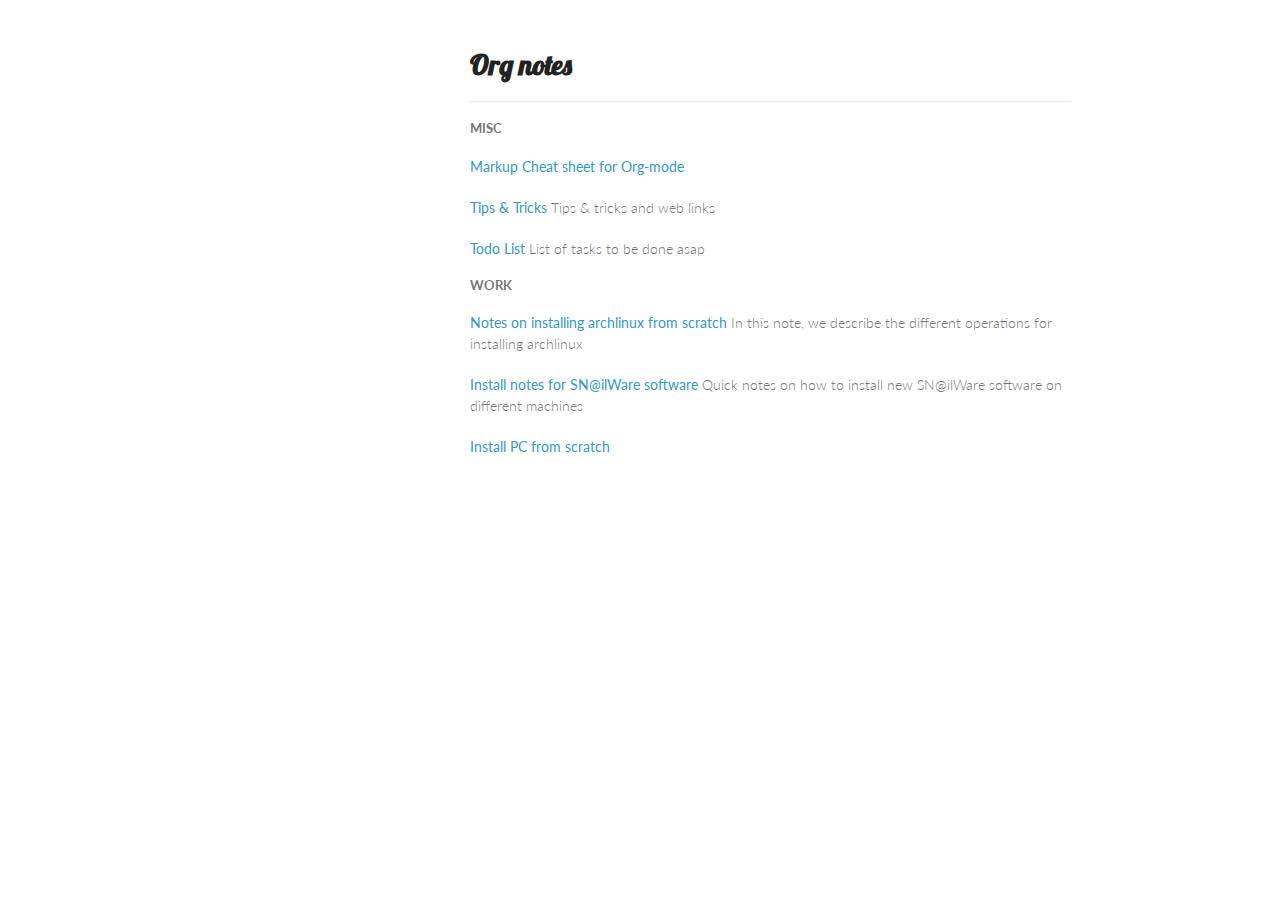
==== index.html @ 34607482 "update doc" ====
<?xml version="1.0" encoding="utf-8"?>
<!DOCTYPE html PUBLIC "-//W3C//DTD XHTML 1.0 Strict//EN"
          "http://www.w3.org/TR/xhtml1/DTD/xhtml1-strict.dtd">
<html xmlns="http://www.w3.org/1999/xhtml" lang="en" xml:lang="en">
  <head>
    <title>org notes</title>
    <meta http-equiv="Content-Type" content="text/html;charset=utf-8" />
    <link rel="stylesheet" href="./doc/stylesheets/styles.css">
      <link rel="stylesheet" href="./doc/stylesheets/org-pygments.css">
        <style media="screen" type="text/css">
          #preamble {
          float:left;
          font-size:1em;
          width:200px;
          padding:50px 0 0px 0;
          }
        </style>
      </head>
      <body>
        <div id="preamble" class="status">

        </div>
        <div id="content">
          <h1 class="title">Org notes</h1><hr/>

   <p>
     <h2 style="text-transform:uppercase; font-size:0.9em; color:#777777">misc</h2>
     <p><a href="doc/misc/orgmode_cheatsheet.html"> Markup Cheat sheet for Org-mode</a></p>
     <p><a href="doc/misc/tips_and_tricks.html"> Tips & Tricks</a> Tips & tricks and web links</p>
     <p><a href="doc/misc/todo-list.html"> Todo List</a> List of tasks to be done asap</p>
     <h2 style="text-transform:uppercase; font-size:0.9em; color:#777777">work</h2>
     <p><a href="doc/work/archlinux_install.html"> Notes on installing archlinux from scratch</a> In this note, we describe the different operations for installing archlinux</p>
     <p><a href="doc/work/install_new_snailware.html">  Install notes for SN@ilWare software</a> Quick notes on how to install new SN@ilWare software on different machines</p>
     <p><a href="doc/work/install_pc_lal.html">  Install PC from scratch</a></p>
     
   </p>
        </div>
      </body>
    </html>
---- doc/stylesheets/styles.css ----
@import url(https://fonts.googleapis.com/css?family=Lato:300italic,700italic,300,700);
@import url(https://fonts.googleapis.com/css?family=Inconsolata);
@import url(https://fonts.googleapis.com/css?family=Lobster);

body {
    width:860px;
    margin:0 auto;
    padding:50px;
    font:14px/1.5 Lato, "Helvetica Neue", Helvetica, Arial, sans-serif;
    color:#777777;
    font-weight:300;
}

h1, h2, h3, h4, h5, h6 {
    color:#222222;
    margin:0 0 20px;
}

h1, h2, h3 {
    line-height:1.1;
}

h1 {
    font-family:Lobster;
    font-size:28px;
}

h2 {
    color:#393939;
}

h3, h4, h5, h6 {
    color:#494949;
}

a {
    color:#3399cc;
    font-weight:400;
    text-decoration:none;
}

a:hover {
    color:#006699;
}

a small {
    font-size:11px;
    color:#777777;
    margin-top:-0.6em;
    display:block;
}

a:hover small {
    color:#777777;
}

p, ul, ol, table, pre, dl {
    margin:0 0 20px;
}

blockquote, .remark {
    border-left:1px solid #e5e5e5;
    margin:0;
    padding:0 0 0 20px;
    font-style:italic;
}

code, pre, .prompt {
    font-family:Inconsolata, Monaco, Bitstream Vera Sans Mono, Lucida Console, Terminal;
    color:#777777;
    font-size:12px;
}

pre {
    padding:8px 15px;
    background: #f8f8f8;
    border-radius:5px;
    border:1px solid #e5e5e5;
    overflow-x: auto;
}

.prompt {
    margin-bottom:15px;
    padding:8px 15px;
    background: #777777;
    color:#e5e5e5;
    border-radius:5px;
    border:1px solid #e5e5e5;
    overflow-x: auto;
}

.prompt p {
    margin:0;
}

.prompt p:before {
    content: "$";
}

table {
    width:80%;
    border-collapse:collapse;
    margin-left: auto;
    margin-right: auto;
}

.table-number {
    font-weight: bold;
}

th, td {
    text-align:left;
    padding:5px 10px;
    border-bottom:1px solid #e5e5e5;
}

dt {
    color:#444444;
    font-weight:700;
}

th {
    color:#444444;
}

img {
    max-width:100%;
    display:block;
    margin-left:auto;
    margin-right:auto;
}

header {
    width:270px;
    float:left;
    position:fixed;
}

header ul li + li {
    width:88px;
    border-left:1px solid #fff;
}

header ul li + li + li {
    border-right:none;
    width:89px;
}

header ul a strong {
    font-size:14px;
    display:block;
    color:#222222;
}

header ul {
    list-style:none;
    height:40px;

    padding:0;

    background: #eee;
    background: -moz-linear-gradient(top, #f8f8f8 0%, #dddddd 100%);
    background: -webkit-gradient(linear, left top, left bottom, color-stop(0%,#f8f8f8), color-stop(100%,#dddddd));
    background: -webkit-linear-gradient(top, #f8f8f8 0%,#dddddd 100%);
    background: -o-linear-gradient(top, #f8f8f8 0%,#dddddd 100%);
    background: -ms-linear-gradient(top, #f8f8f8 0%,#dddddd 100%);
    background: linear-gradient(top, #f8f8f8 0%,#dddddd 100%);

    border-radius:5px;
    border:1px solid #d2d2d2;
    box-shadow:inset #fff 0 1px 0, inset rgba(0,0,0,0.03) 0 -1px 0;
    width:270px;
}

header li {
    width:89px;
    float:left;
    border-right:1px solid #d2d2d2;
    height:40px;
}

header li:first-child a {
    border-radius:5px 0 0 5px;
}

header li:last-child a {
    border-radius:0 5px 5px 0;
}

header ul a {
    line-height:1;
    font-size:11px;
    color:#999999;
    display:block;
    text-align:center;
    padding-top:6px;
    height:34px;
}

header ul a:hover {
    color:#999999;
    background: -moz-linear-gradient(top, #fff 0%, #ddd 100%);
    background: -webkit-gradient(linear, left top, left bottom, color-stop(0%,#fff), color-stop(100%,#ddd));
    background: -webkit-linear-gradient(top, #fff 0%,#ddd 100%);
    background: -o-linear-gradient(top, #fff 0%,#ddd 100%);
    background: -ms-linear-gradient(top, #fff 0%,#ddd 100%);
    background: linear-gradient(top, #fff 0%,#ddd 100%);
}

header ul a:active {
    -webkit-box-shadow: inset 0px 2px 2px 0px #ddd;
    -moz-box-shadow: inset 0px 2px 2px 0px #ddd;
    box-shadow: inset 0px 2px 2px 0px #ddd;
}

strong {
    color:#222222;
    font-weight:700;
}

#content {
    width:600px;
    float:right;
    padding-bottom:50px;
    /* border:1px solid #e5e5e5; */
    /* border-width:1px 0;       */
    /* padding:20px 0;           */
    /* margin:0 0 20px;          */
}

small {
    font-size:11px;
}

hr {
    border:0;
    background:#e5e5e5;
    height:1px;
    margin:0 0 20px;
}

.center {
    text-align : center;
}

.footpara {
    display: inline;
}

.scrollbar-container {
    position: absolute;
    top: 0; bottom: 0; left: 0; right: 0;
    margin: 20px;

    border: 4px solid rgba(0, 0, 0, 0.2);
    overflow: auto;
    background-color: whiteSmoke;
}

.scrollbar-container .inner {
    height: 2011px;
    width: 1985px;
    padding: 1em;
    background-color: white;
    font-family: sans-serif;
}

::-webkit-scrollbar {
    background: transparent;
}

::-webkit-scrollbar-thumb {
    background-color: rgba(0, 0, 0, 0.2);
    border: solid whiteSmoke 4px;
    border-radius:15px;
}

::-webkit-scrollbar-thumb:hover {
    background-color: rgba(0, 0, 0, 0.3);
}

#preamble {
    font-size:0.8em;
    text-transform:uppercase;
    float:left;
    margin-left:0em;
    width:20em;
    text-align:right;
    position:fixed;
}

#preamble hr {
    margin:0 0 0px;
}

#preamble a {
    display:block;
    padding:0.2em 1em;
    color:#3399cc;
}

#preamble a:hover {
    background-color:#39c;
    text-decoration:none;
    color:#f9f9f9;
    -webkit-transition:color .2s linear;
}

#preamble aa {
    display:block;
    padding:0.2em 1em;
    color:#999999;
}

#preamble aa:hover {
    background-color:none;
    text-decoration:none;
}

@media print, screen and (max-width: 960px) {

    body {
        width:auto;
        margin:0;
    }

    header, content, footer {
        float:none;
        position:static;
        width:auto;
    }

    header {
        padding-right:320px;
    }

    header a small {
        display:inline;
    }

    header ul {
        position:absolute;
        right:50px;
        top:52px;
    }
}

@media print, screen and (max-width: 720px) {
    body {
        word-wrap:break-word;
    }

    header {
        padding:0;
    }

    header ul, header p.view {
        position:static;
    }

    pre, code {
        word-wrap:normal;
    }
}

@media print, screen and (max-width: 480px) {
    body {
        padding:15px;
    }

    header ul {
        display:none;
    }
}

@media print {
    body {
        padding:0.4in;
        font-size:12pt;
        color:#444;
    }
}
---- doc/stylesheets/org-pygments.css ----
.org-preprocessor {
    color: #84B818;
}

.org-string,
.org-type {
    color: #DEB542;
}

.org-builtin,
.org-variable-name,
.org-constant,
.org-function-name {
    color: #69B7F0;
}

.org-comment,
.org-comment-delimiter,
.org-doc {
    color: #93a1a1;
}

.org-keyword {
    color: #D33682;
}

pre {
    color: #777777;
}
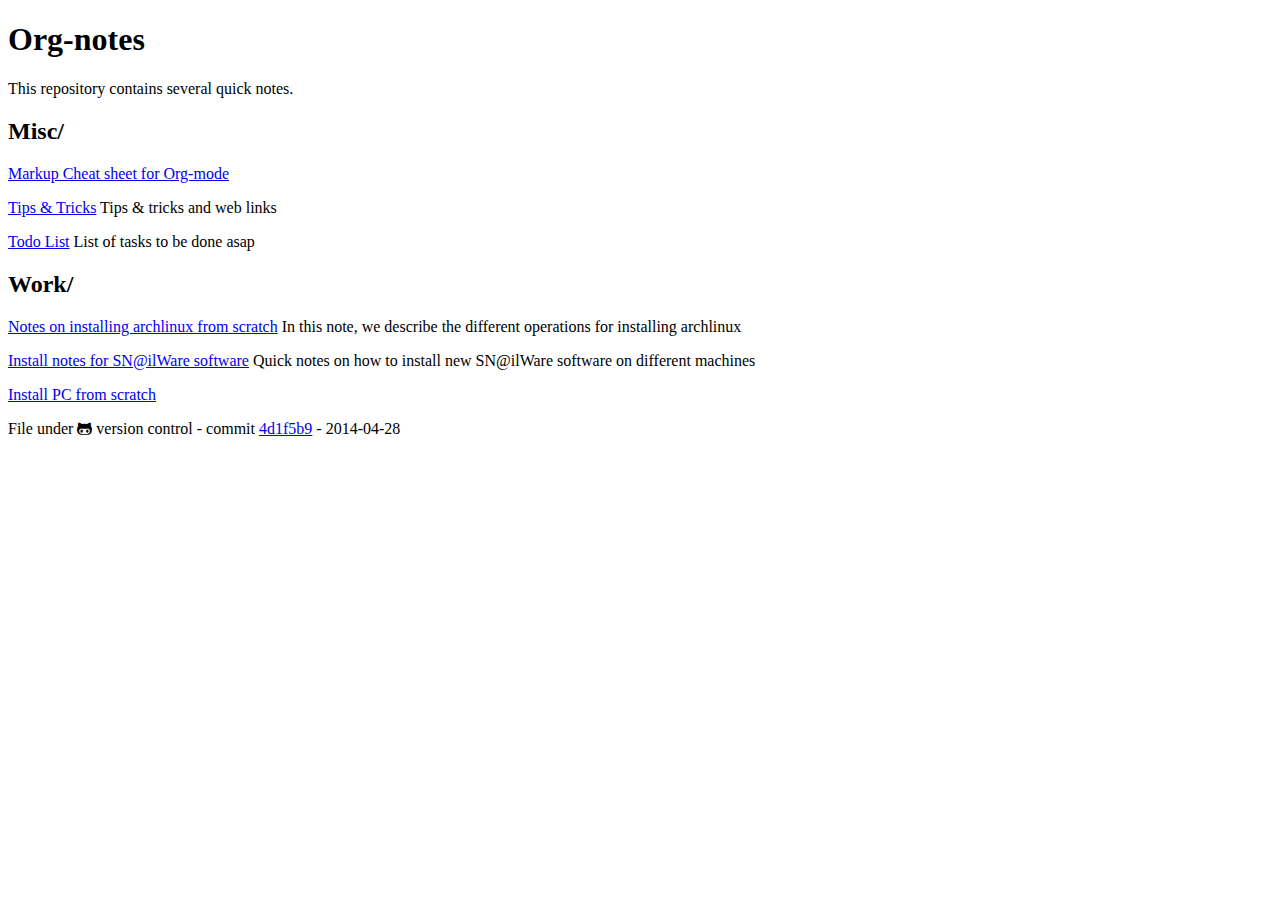
==== commit 8b8218dc: "update doc" ====
--- a/index.html
+++ b/index.html
@@ -1,39 +1,123 @@
 <?xml version="1.0" encoding="utf-8"?>
 <!DOCTYPE html PUBLIC "-//W3C//DTD XHTML 1.0 Strict//EN"
-          "http://www.w3.org/TR/xhtml1/DTD/xhtml1-strict.dtd">
+"http://www.w3.org/TR/xhtml1/DTD/xhtml1-strict.dtd">
 <html xmlns="http://www.w3.org/1999/xhtml" lang="en" xml:lang="en">
-  <head>
-    <title>org notes</title>
-    <meta http-equiv="Content-Type" content="text/html;charset=utf-8" />
-    <link rel="stylesheet" href="./doc/stylesheets/styles.css">
-      <link rel="stylesheet" href="./doc/stylesheets/org-pygments.css">
-        <style media="screen" type="text/css">
-          #preamble {
-          float:left;
-          font-size:1em;
-          width:200px;
-          padding:50px 0 0px 0;
-          }
-        </style>
-      </head>
-      <body>
-        <div id="preamble" class="status">
+<head>
+<title>Org-notes</title>
+<meta  http-equiv="Content-Type" content="text/html;charset=utf-8" />
+<meta  name="generator" content="Org-mode" />
+<meta  name="author" content="Xavier Garrido" />
+<link rel="stylesheet" href="css/styles.css" />
+               <link rel="stylesheet" href="css/org-pygments.css" />
+               <link rel="stylesheet" href="//netdna.bootstrapcdn.com/font-awesome/4.0.3/css/font-awesome.css" />
+<script type="text/javascript">
+/*
+@licstart  The following is the entire license notice for the
+JavaScript code in this tag.
 
-        </div>
-        <div id="content">
-          <h1 class="title">Org notes</h1><hr/>
+Copyright (C) 2012-2013 Free Software Foundation, Inc.
 
-   <p>
-     <h2 style="text-transform:uppercase; font-size:0.9em; color:#777777">misc</h2>
-     <p><a href="doc/misc/orgmode_cheatsheet.html"> Markup Cheat sheet for Org-mode</a></p>
-     <p><a href="doc/misc/tips_and_tricks.html"> Tips & Tricks</a> Tips & tricks and web links</p>
-     <p><a href="doc/misc/todo-list.html"> Todo List</a> List of tasks to be done asap</p>
-     <h2 style="text-transform:uppercase; font-size:0.9em; color:#777777">work</h2>
-     <p><a href="doc/work/archlinux_install.html"> Notes on installing archlinux from scratch</a> In this note, we describe the different operations for installing archlinux</p>
-     <p><a href="doc/work/install_new_snailware.html">  Install notes for SN@ilWare software</a> Quick notes on how to install new SN@ilWare software on different machines</p>
-     <p><a href="doc/work/install_pc_lal.html">  Install PC from scratch</a></p>
-     
-   </p>
-        </div>
-      </body>
-    </html>
+The JavaScript code in this tag is free software: you can
+redistribute it and/or modify it under the terms of the GNU
+General Public License (GNU GPL) as published by the Free Software
+Foundation, either version 3 of the License, or (at your option)
+any later version.  The code is distributed WITHOUT ANY WARRANTY;
+without even the implied warranty of MERCHANTABILITY or FITNESS
+FOR A PARTICULAR PURPOSE.  See the GNU GPL for more details.
+
+As additional permission under GNU GPL version 3 section 7, you
+may distribute non-source (e.g., minimized or compacted) forms of
+that code without the copy of the GNU GPL normally required by
+section 4, provided you include this license notice and a URL
+through which recipients can access the Corresponding Source.
+
+
+@licend  The above is the entire license notice
+for the JavaScript code in this tag.
+*/
+<!--/*--><![CDATA[/*><!--*/
+ function CodeHighlightOn(elem, id)
+ {
+   var target = document.getElementById(id);
+   if(null != target) {
+     elem.cacheClassElem = elem.className;
+     elem.cacheClassTarget = target.className;
+     target.className = "code-highlighted";
+     elem.className   = "code-highlighted";
+   }
+ }
+ function CodeHighlightOff(elem, id)
+ {
+   var target = document.getElementById(id);
+   if(elem.cacheClassElem)
+     elem.className = elem.cacheClassElem;
+   if(elem.cacheClassTarget)
+     target.className = elem.cacheClassTarget;
+ }
+/*]]>*///-->
+</script><script type="text/javascript">
+  function displayTOC() {
+      var first = document.getElementById("text-table-of-contents").innerHTML;
+      if (first != "") {
+          var maincontent = '<a class="button"><i class="fa fa-list"></i></a>'
+          maincontent += "<div>" + first + "</div>";
+          document.getElementById("toc").innerHTML = maincontent;
+      } else {
+          document.getElementById("toc").style.display = "none";
+      }
+     }
+  function randomLinkColor() {
+      var colors = ['#67ad00', '#D5BC23', '#FF9927', '#FF2D27', '#AB0045', '#B81FC8'];
+      var random_color = colors[Math.floor(Math.random() * colors.length)];
+      var elements = document.querySelectorAll('a');
+      [].slice.call(elements).forEach(function(elem) {
+          //elem.style.color = random_color;
+      });
+  }
+  </script>
+</head>
+<body onload="randomLinkColor();displayTOC();"><div id="toc"></div>
+<div id="content">
+<h1 class="title">Org-notes</h1>
+<p>
+This repository contains several quick notes.
+</p>
+<div id="outline-container-sec-1" class="outline-2">
+<h2 id="sec-1">Misc/</h2>
+<div class="outline-text-2" id="text-1">
+<p>
+<a href="./misc/orgmode_cheatsheet.html"> Markup Cheat sheet for Org-mode</a> 
+</p>
+
+<p>
+<a href="./misc/tips_and_tricks.html"> Tips &amp; Tricks</a>  Tips &amp; tricks and web links
+</p>
+
+<p>
+<a href="./misc/todo-list.html"> Todo List</a>  List of tasks to be done asap
+</p>
+</div>
+</div>
+
+<div id="outline-container-sec-2" class="outline-2">
+<h2 id="sec-2">Work/</h2>
+<div class="outline-text-2" id="text-2">
+<p>
+<a href="./work/archlinux_install.html"> Notes on installing archlinux from scratch</a>  In this note, we describe the different operations for installing archlinux
+</p>
+
+<p>
+<a href="./work/install_new_snailware.html">  Install notes for SN@ilWare software</a>  Quick notes on how to install new SN@ilWare software on different machines
+</p>
+
+<p>
+<a href="./work/install_pc_lal.html">  Install PC from scratch</a> 
+</p>
+</div>
+</div>
+</div>
+<div id="postamble" class="status">
+File under <i class="fa fa-github-alt"></i> version control - commit <a href="https://github.com/xgarrido/org-notes/commit/4d1f5b91acc5820528ba178af9653be60d7ac94a">4d1f5b9</a> - 2014-04-28
+</div>
+</body>
+</html>
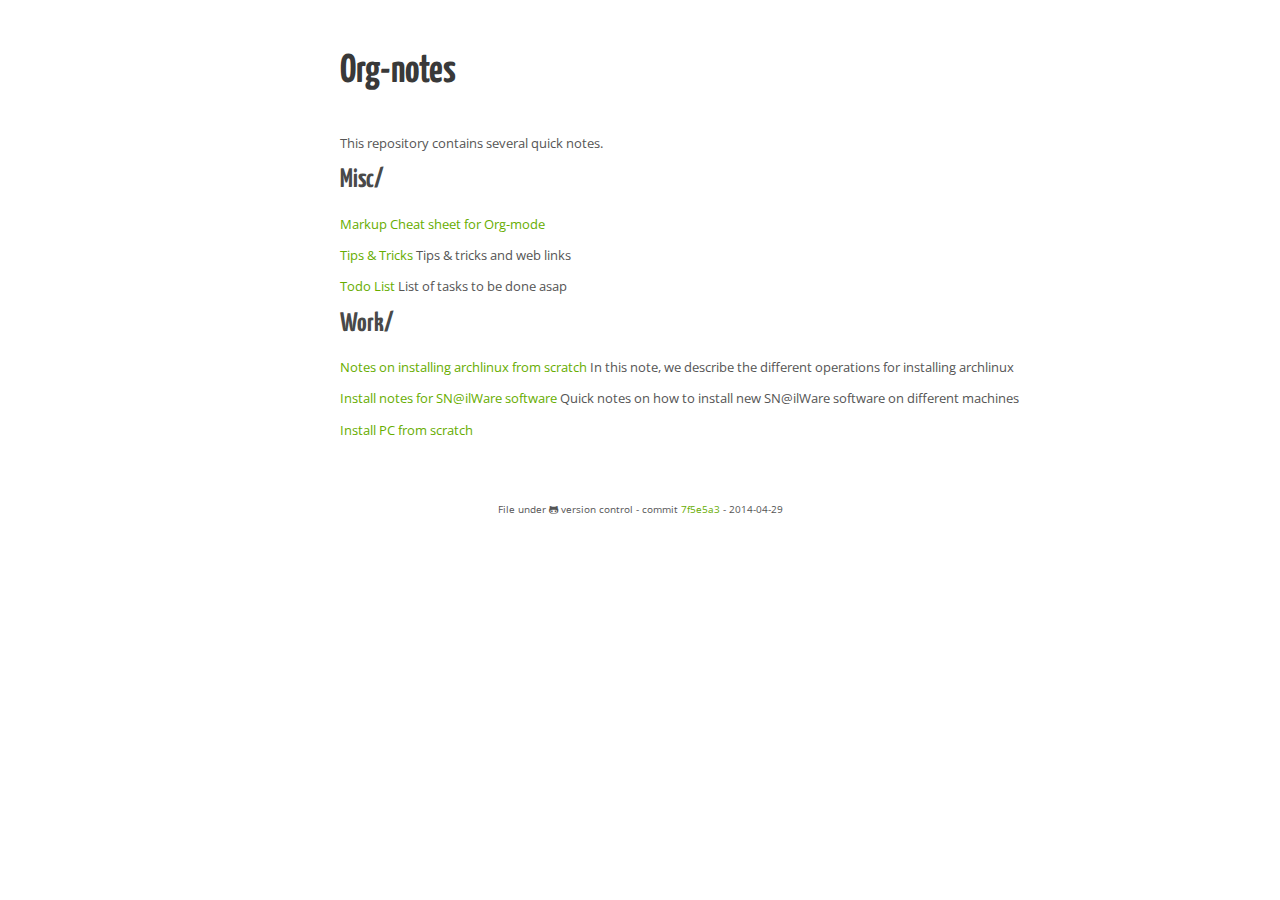
==== commit 2cd3c25c: "update doc" ====
--- a/index.html
+++ b/index.html
@@ -77,6 +77,9 @@
   </script>
 </head>
 <body onload="randomLinkColor();displayTOC();"><div id="toc"></div>
+<div id="preamble" class="status">
+
+</div>
 <div id="content">
 <h1 class="title">Org-notes</h1>
 <p>
@@ -117,7 +120,7 @@
 </div>
 </div>
 <div id="postamble" class="status">
-File under <i class="fa fa-github-alt"></i> version control - commit <a href="https://github.com/xgarrido/org-notes/commit/4d1f5b91acc5820528ba178af9653be60d7ac94a">4d1f5b9</a> - 2014-04-28
+File under <i class="fa fa-github-alt"></i> version control - commit <a href="https://github.com/xgarrido/org-notes/commit/7f5e5a3ce01ddd8d5e83af07ef50d2b24aa78131">7f5e5a3</a> - 2014-04-29
 </div>
 </body>
 </html>
--- a/css/styles.css
+++ b/css/styles.css
@@ -0,0 +1,408 @@
+@import url(https://fonts.googleapis.com/css?family=Lato:300italic,700italic,300,700);
+@import url(https://fonts.googleapis.com/css?family=Open+Sans);
+@import url(http://fonts.googleapis.com/css?family=Yanone+Kaffeesatz:400,700);
+@import url(https://fonts.googleapis.com/css?family=Inconsolata);
+
+body {
+    width: 800px;
+    margin: 0 auto;
+    padding: 50px;
+    color: #555555;
+    font-family: 'Open Sans';
+    font-size: 10pt;
+    /*font: 14px/1.5 Lato, sans-serif;
+    font-weight: 300;*/
+}
+
+h1, h2, h3, h4, h5, h6 {
+    font-family: "Yanone Kaffeesatz", sans-serif;
+    margin:0 0 20px;
+}
+
+h1, h2, h3 {
+    line-height:1.1;
+}
+
+h1 {
+    color:#393939;
+    margin: 0 0 40px;
+    padding: 0;
+    font-size: 300%;
+}
+
+h2 {
+    color:#494949;
+    font-size: 200%;
+}
+
+h3 {
+    color:#555555;
+    font-size: 175%;
+}
+
+h4, h5, h6 {
+    color:#777777;
+    font-size: 150%;
+}
+
+a {
+    color: #67ad00;
+    text-decoration:none;
+}
+
+a:hover {
+    opacity:0.75;
+}
+
+a small {
+    font-size:11px;
+    color:#777777;
+    margin-top:-0.6em;
+    display:block;
+}
+
+a:hover small {
+    opacity:0.75;
+}
+
+p, ul, ol, table, pre, dl {
+    /*margin:0 0 20px;*/
+}
+
+blockquote {
+    border-left:1px solid #e5e5e5;
+    margin:0;
+    padding:0 0 0 20px;
+    font-style:italic;
+}
+
+code, pre {
+    font-family:Inconsolata;
+    color:#777777;
+    font-size:12px;
+}
+
+code {
+    display:inline-block;
+    white-space:no-wrap;
+    background:#fff;
+    font-size:.8em;
+    line-height:1.5em;
+    border:1px solid #e5e5e5;
+    -webkit-border-radius:0.4em;
+    -moz-border-radius:0.4em;
+    -ms-border-radius:0.4em;
+    -o-border-radius:0.4em;
+    border-radius:0.4em;
+    padding:0 .3em;
+    margin:-1px 0
+}
+
+pre {
+    padding:8px 15px;
+    background: #f8f8f8;
+    border-radius:5px;
+    border:1px solid #e5e5e5;
+    overflow-x: auto;
+}
+
+table {
+    width:80%;
+    border-collapse:collapse;
+    margin-left:auto;
+    margin-right:auto;
+    margin-top: 20px;
+}
+
+.table-number {
+    font-weight:700;
+}
+
+th, td {
+    text-align:left;
+    padding:5px 10px;
+    border-bottom:1px solid #e5e5e5;
+}
+
+dt {
+    color:#444444;
+    font-weight:700;
+}
+
+th {
+    color:#444444;
+}
+
+img {
+    max-width:100%;
+}
+
+img.hidden {
+    display: none;
+}
+
+.figure {
+    text-align: center;
+}
+
+.figure-number {
+    font-weight:700;
+}
+
+#table-of-contents {
+    margin-bottom: 40px;
+}
+
+#toc {
+    position: fixed;
+    top: 10px;
+    right: 20px;
+    z-index: 9999;
+}
+
+#toc .button {
+    padding-right: 5px;
+    position: fixed;
+    right: inherit;
+    cursor: pointer;
+    font-size: 20px;
+}
+
+#toc div {
+    height: 0;
+    width: 0;
+    margin-top: 35px;
+    font-size: 11px;
+}
+
+#toc:hover div {
+    width: 250px;
+    height: auto;
+    padding-right: 1.5em;
+    background: #FFFFFF;
+    /*opacity: .85;*/
+    box-shadow: 0 1px 2px rgba(0,0,0,0.3);
+    border-radius:4px;
+    overflow: hidden;
+}
+
+#toc ul {
+    color: #67ad00;
+}
+
+#toc:hover:before {
+    content: "";
+    position:absolute;
+    top:19px;
+    right:10px;
+    width:0;height:0;
+    border-color: transparent transparent rgba(0,0,0,0.03) transparent;
+    border-width:8px;
+    border-style:solid;
+}
+
+#toc:hover:after {
+    content: "";
+    position:absolute;
+    top:20px;
+    right:10px;
+    width:0;height:0;
+    border-color: transparent transparent #ffffff transparent;
+    border-width:8px;
+    border-style:solid;
+}
+
+#spinner {
+    position: fixed;
+    bottom: 10px;
+    left: 20px;
+}
+
+#spinner > div {
+    width: 8px;
+    height: 8px;
+    background-color: #555555;
+    border-radius: 100%;
+    display: inline-block;
+    -webkit-animation: bouncedelay 1.4s infinite ease-in-out;
+    animation: bouncedelay 1.4s infinite ease-in-out;
+    /* Prevent first frame from flickering when animation starts */
+    -webkit-animation-fill-mode: both;
+    animation-fill-mode: both;
+}
+
+#spinner #bounce1 {
+    -webkit-animation-delay: -0.32s;
+    animation-delay: -0.32s;
+}
+
+#spinner #bounce2 {
+    -webkit-animation-delay: -0.16s;
+    animation-delay: -0.16s;
+}
+
+@-webkit-keyframes bouncedelay {
+    0%, 80%, 100% { -webkit-transform: scale(0.0) }
+    40% { -webkit-transform: scale(1.0) }
+}
+
+@keyframes bouncedelay {
+    0%, 80%, 100% {
+        transform: scale(0.0);
+        -webkit-transform: scale(0.0);
+    } 40% {
+        transform: scale(1.0);
+        -webkit-transform: scale(1.0);
+    }
+}
+
+#content {
+    width:700px;
+    float:right;
+    padding-bottom:50px;
+/* border:1px solid #e5e5e5; */
+/* border-width:1px 0; */
+/* padding:20px 0; */
+/* margin:0 0 20px; */
+}
+
+strong {
+    color:#222;
+    font-weight:700;
+}
+
+small {
+    font-size:11px;
+}
+
+hr {
+    border:0;
+    background:#e5e5e5;
+    height:1px;
+    margin:0 0 20px;
+}
+
+.footpara {
+    display: inline;
+}
+
+.scrollbar-container {
+    position: absolute;
+    top: 0; bottom: 0; left: 0; right: 0;
+    margin: 20px;
+
+    border: 4px solid rgba(0, 0, 0, 0.2);
+    overflow: auto;
+    background-color: whiteSmoke;
+}
+.scrollbar-container .inner {
+    height: 2011px;
+    width: 1985px;
+    padding: 1em;
+    background-color: white;
+    font-family: sans-serif;
+}
+::-webkit-scrollbar {
+    background: transparent;
+}
+::-webkit-scrollbar-thumb {
+    background-color: rgba(0, 0, 0, 0.2);
+    border: solid whiteSmoke 4px;
+    border-radius:15px;
+}
+::-webkit-scrollbar-thumb:hover {
+    background-color: rgba(0, 0, 0, 0.3);
+}
+
+footer {
+    width:270px;
+    float:left;
+    position:fixed;
+    bottom:50px;
+}
+
+#preamble {
+    position: fixed;
+    top: 40px;
+    right: 20px;
+    padding-right: 5px;
+    position: fixed;
+    cursor: pointer;
+    font-size: 20px;
+}
+
+#postamble {
+    clear: both;
+    text-align: center;
+    font-size:10px;
+}
+
+@media print, screen and (max-width: 960px) {
+
+    body {
+        width:auto;
+        margin:0;
+    }
+
+    header, content, footer {
+        float:none;
+        position:static;
+        width:auto;
+    }
+
+    header {
+        padding-right:320px;
+    }
+
+    header a small {
+        display:inline;
+    }
+
+    header ul {
+        position:absolute;
+        right:50px;
+        top:52px;
+    }
+}
+
+@media print, screen and (max-width: 720px) {
+    body {
+        word-wrap:break-word;
+    }
+
+    header {
+        padding:0;
+    }
+
+    header ul, header p.view {
+        position:static;
+    }
+
+    pre, code {
+        word-wrap:normal;
+    }
+}
+
+@media print, screen and (max-width: 480px) {
+    body {
+        padding:15px;
+    }
+
+    header ul {
+        display:none;
+    }
+}
+
+@media print {
+    body {
+        padding:0.4in;
+        font-size:12pt;
+        color:#444;
+    }
+}
+.footdef{
+font-size: 10px;
+right: 0;
+position: absolute;
+width:180px;
+}
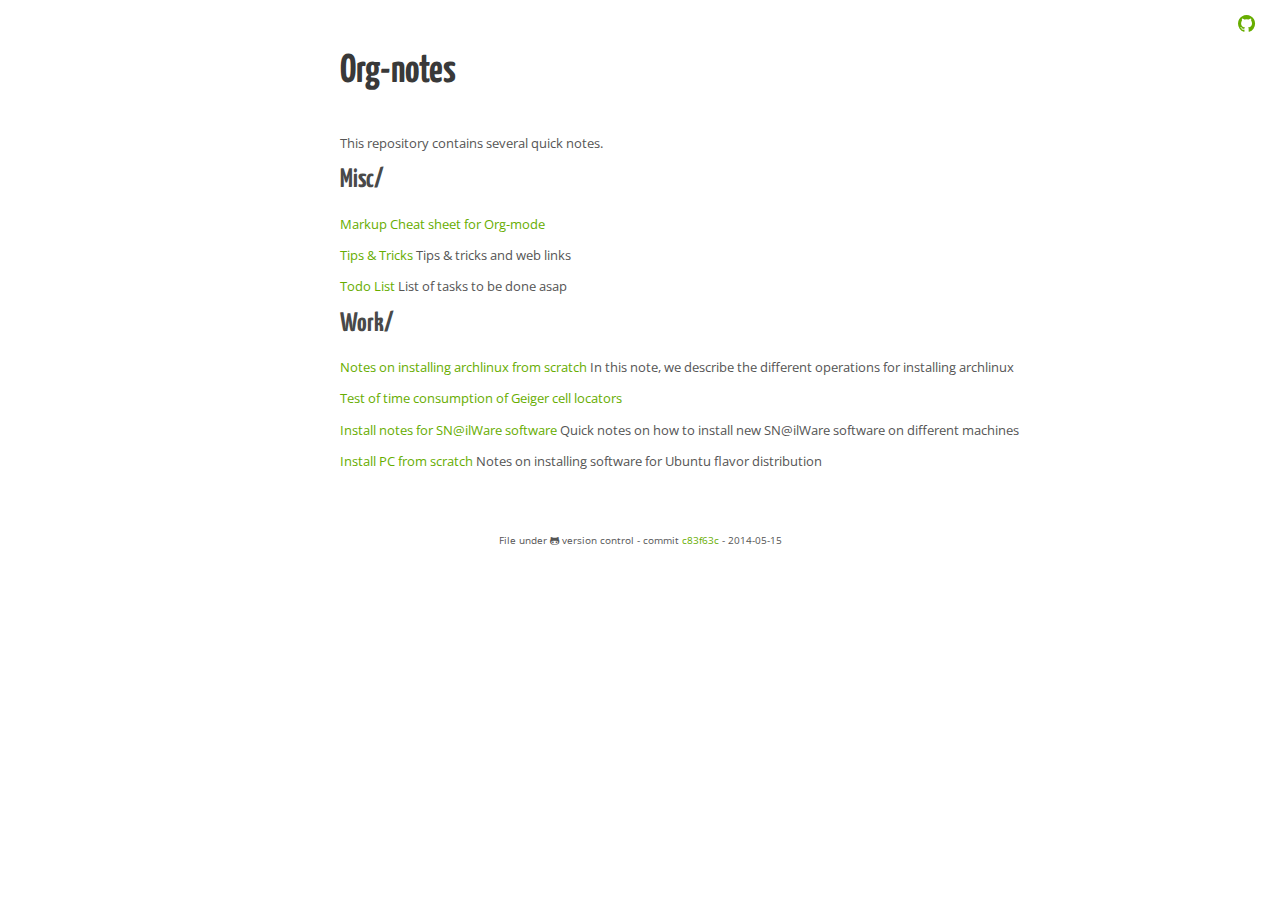
==== commit c86dce26: "update doc" ====
--- a/index.html
+++ b/index.html
@@ -9,7 +9,7 @@
 <meta  name="author" content="Xavier Garrido" />
 <link rel="stylesheet" href="css/styles.css" />
                <link rel="stylesheet" href="css/org-pygments.css" />
-               <link rel="stylesheet" href="//netdna.bootstrapcdn.com/font-awesome/4.0.3/css/font-awesome.css" />
+               <link rel="stylesheet" href="//netdna.bootstrapcdn.com/font-awesome/4.1.0/css/font-awesome.min.css" />
 <script type="text/javascript">
 /*
 @licstart  The following is the entire license notice for the
@@ -56,29 +56,30 @@
  }
 /*]]>*///-->
 </script><script type="text/javascript">
-  function displayTOC() {
-      var first = document.getElementById("text-table-of-contents").innerHTML;
-      if (first != "") {
-          var maincontent = '<a class="button"><i class="fa fa-list"></i></a>'
-          maincontent += "<div>" + first + "</div>";
-          document.getElementById("toc").innerHTML = maincontent;
-      } else {
-          document.getElementById("toc").style.display = "none";
-      }
-     }
   function randomLinkColor() {
-      var colors = ['#67ad00', '#D5BC23', '#FF9927', '#FF2D27', '#AB0045', '#B81FC8'];
+      var colors = ['#f1c40f','#e74c3c','#3399cc','#e67e22','#67ad00','#8e44ad','#1abc9c','#003399'];
       var random_color = colors[Math.floor(Math.random() * colors.length)];
       var elements = document.querySelectorAll('a');
       [].slice.call(elements).forEach(function(elem) {
           //elem.style.color = random_color;
       });
   }
+  function displayTOC() {
+      var ttoc = document.getElementById("text-table-of-contents");
+      if (ttoc) {
+          var maincontent = '<a class="button"><i class="fa fa-list"></i></a>'
+          maincontent += "<div>" + ttoc.innerHTML + "</div>";
+          document.getElementById("toc").innerHTML = maincontent;
+      } else {
+          document.getElementById("toc").style.display = "none";
+          document.getElementById("preamble").style.top = "10px";
+      }
+     }
   </script>
 </head>
 <body onload="randomLinkColor();displayTOC();"><div id="toc"></div>
 <div id="preamble" class="status">
-
+ <a href="https://github.com/xgarrido/org-notes"><i class="fa fa-github"></i></a><br/> 
 </div>
 <div id="content">
 <h1 class="title">Org-notes</h1>
@@ -110,17 +111,21 @@
 </p>
 
 <p>
+<a href="./work/geiger_shp_comparison.html"> Test of time consumption of Geiger cell locators</a> 
+</p>
+
+<p>
 <a href="./work/install_new_snailware.html">  Install notes for SN@ilWare software</a>  Quick notes on how to install new SN@ilWare software on different machines
 </p>
 
 <p>
-<a href="./work/install_pc_lal.html">  Install PC from scratch</a> 
+<a href="./work/install_pc_lal.html">  Install PC from scratch</a>  Notes on installing software for Ubuntu flavor distribution
 </p>
 </div>
 </div>
 </div>
 <div id="postamble" class="status">
-File under <i class="fa fa-github-alt"></i> version control - commit <a href="https://github.com/xgarrido/org-notes/commit/7f5e5a3ce01ddd8d5e83af07ef50d2b24aa78131">7f5e5a3</a> - 2014-04-29
+File under <i class="fa fa-github-alt"></i> version control - commit <a href="https://github.com/xgarrido/org-notes/commit/c83f63cf8b1931f73db7f78ce4c60cec9f3a855c">c83f63c</a> - 2014-05-15
 </div>
 </body>
 </html>
--- a/css/styles.css
+++ b/css/styles.css
@@ -106,6 +106,24 @@
     overflow-x: auto;
 }
 
+.tag {
+     display:inline-block;
+     white-space:no-wrap;
+     background:#67ad00;
+     color:#ffffff;
+     float: right;
+     font-size:.6em;
+     line-height:1.5em;
+     border:1px solid #e5e5e5;
+     -webkit-border-radius:0.4em;
+     -moz-border-radius:0.4em;
+     -ms-border-radius:0.4em;
+     -o-border-radius:0.4em;
+     border-radius:0.4em;
+     padding:0 .3em;
+     margin:-1px 0
+}
+
 table {
     width:80%;
     border-collapse:collapse;
@@ -149,8 +167,23 @@
     font-weight:700;
 }
 
+.cbox {
+    color:#67ad00;
+}
+
+.cbox p:before {
+    font-family: FontAwesome;
+    content: "\f02b ";
+    display: inline-block;
+    padding-right: 3px;
+}
+
 #table-of-contents {
     margin-bottom: 40px;
+}
+
+#table-of-contents .tag:hover {
+    opacity:0.75;
 }
 
 #toc {
@@ -164,7 +197,7 @@
     padding-right: 5px;
     position: fixed;
     right: inherit;
-    cursor: pointer;
+    cursor: default;
     font-size: 20px;
 }
 
@@ -173,6 +206,7 @@
     width: 0;
     margin-top: 35px;
     font-size: 11px;
+    display: none;
 }
 
 #toc:hover div {
@@ -184,6 +218,7 @@
     box-shadow: 0 1px 2px rgba(0,0,0,0.3);
     border-radius:4px;
     overflow: hidden;
+    display: block;
 }
 
 #toc ul {
@@ -282,6 +317,14 @@
     margin:0 0 20px;
 }
 
+.center {
+    text-align:center;
+}
+
+.underline {
+    font-weight: bold;
+}
+
 .footpara {
     display: inline;
 }
@@ -323,7 +366,7 @@
 
 #preamble {
     position: fixed;
-    top: 40px;
+    top: 35px;
     right: 20px;
     padding-right: 5px;
     position: fixed;
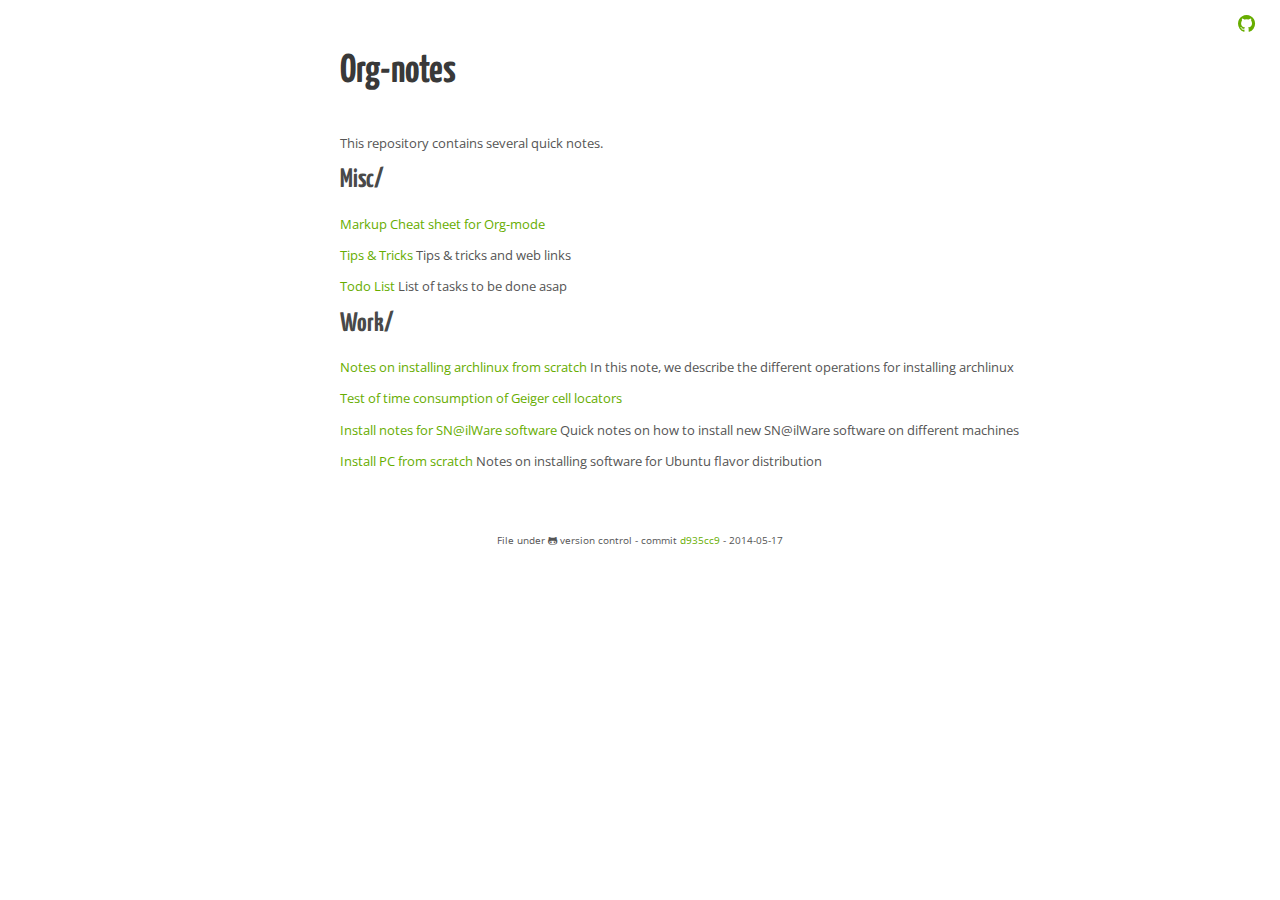
==== commit 1ae26de1: "update doc" ====
--- a/index.html
+++ b/index.html
@@ -125,7 +125,7 @@
 </div>
 </div>
 <div id="postamble" class="status">
-File under <i class="fa fa-github-alt"></i> version control - commit <a href="https://github.com/xgarrido/org-notes/commit/c83f63cf8b1931f73db7f78ce4c60cec9f3a855c">c83f63c</a> - 2014-05-15
+File under <i class="fa fa-github-alt"></i> version control - commit <a href="https://github.com/xgarrido/org-notes/commit/d935cc9f35c94b35bf7121648008cec61fb5c2b3">d935cc9</a> - 2014-05-17
 </div>
 </body>
 </html>
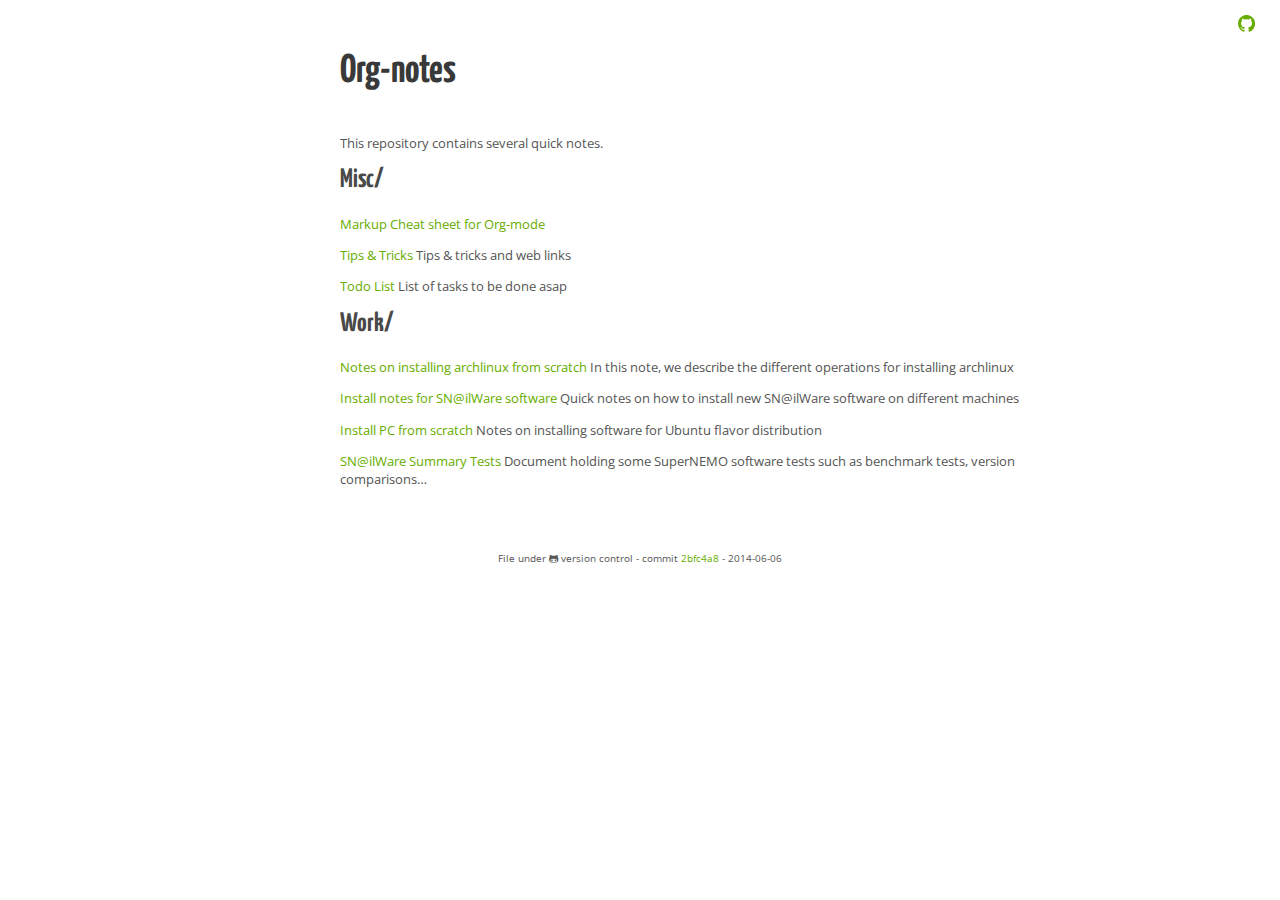
==== commit c9aba2c0: "update doc" ====
--- a/index.html
+++ b/index.html
@@ -111,21 +111,22 @@
 </p>
 
 <p>
-<a href="./work/geiger_shp_comparison.html"> Test of time consumption of Geiger cell locators</a> 
-</p>
-
-<p>
 <a href="./work/install_new_snailware.html">  Install notes for SN@ilWare software</a>  Quick notes on how to install new SN@ilWare software on different machines
 </p>
 
 <p>
 <a href="./work/install_pc_lal.html">  Install PC from scratch</a>  Notes on installing software for Ubuntu flavor distribution
 </p>
+
+<p>
+<a href="./work/snailware_test.html"> SN@ilWare Summary Tests</a>  Document holding some SuperNEMO software tests
+ such as benchmark tests, version comparisons&#x2026;
+</p>
 </div>
 </div>
 </div>
 <div id="postamble" class="status">
-File under <i class="fa fa-github-alt"></i> version control - commit <a href="https://github.com/xgarrido/org-notes/commit/d935cc9f35c94b35bf7121648008cec61fb5c2b3">d935cc9</a> - 2014-05-17
+File under <i class="fa fa-github-alt"></i> version control - commit <a href="https://github.com/xgarrido/org-notes/commit/2bfc4a8232435f2164a116f38caa62f7dff6170a">2bfc4a8</a> - 2014-06-06
 </div>
 </body>
 </html>
--- a/css/styles.css
+++ b/css/styles.css
@@ -178,6 +178,13 @@
     padding-right: 3px;
 }
 
+.question {
+    border-left:2px solid #67ad00;
+    margin:0;
+    padding:0 0 0 20px;
+    /*font-style:italic;*/
+}
+
 #table-of-contents {
     margin-bottom: 40px;
 }
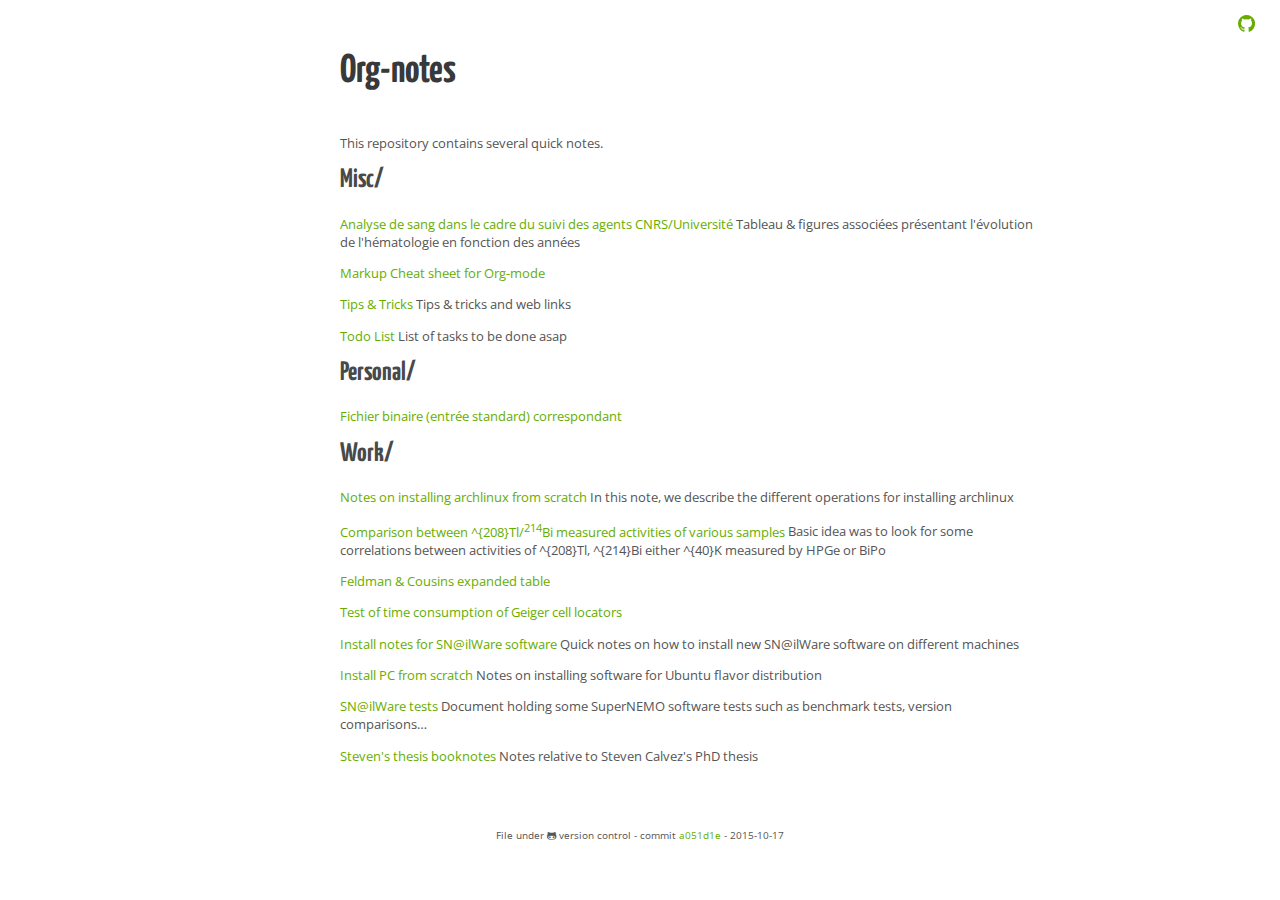
==== commit c8f43c7c: "update doc" ====
--- a/index.html
+++ b/index.html
@@ -3,8 +3,9 @@
 "http://www.w3.org/TR/xhtml1/DTD/xhtml1-strict.dtd">
 <html xmlns="http://www.w3.org/1999/xhtml" lang="en" xml:lang="en">
 <head>
+<meta  http-equiv="Content-Type" content="text/html;charset=utf-8" />
+<meta  name="viewport" content="width=device-width, initial-scale=1" />
 <title>Org-notes</title>
-<meta  http-equiv="Content-Type" content="text/html;charset=utf-8" />
 <meta  name="generator" content="Org-mode" />
 <meta  name="author" content="Xavier Garrido" />
 <link rel="stylesheet" href="css/styles.css" />
@@ -86,9 +87,14 @@
 <p>
 This repository contains several quick notes.
 </p>
-<div id="outline-container-sec-1" class="outline-2">
-<h2 id="sec-1">Misc/</h2>
-<div class="outline-text-2" id="text-1">
+<div id="outline-container-orgheadline1" class="outline-2">
+<h2 id="orgheadline1">Misc/</h2>
+<div class="outline-text-2" id="text-orgheadline1">
+<p>
+<a href="./misc/blood_analysis.html"> Analyse de sang dans le cadre du suivi des agents CNRS/Université</a>  Tableau &amp; figures associées présentant l'évolution de l'hématologie
+ en fonction des années
+</p>
+
 <p>
 <a href="./misc/orgmode_cheatsheet.html"> Markup Cheat sheet for Org-mode</a> 
 </p>
@@ -103,11 +109,33 @@
 </div>
 </div>
 
-<div id="outline-container-sec-2" class="outline-2">
-<h2 id="sec-2">Work/</h2>
-<div class="outline-text-2" id="text-2">
+<div id="outline-container-orgheadline2" class="outline-2">
+<h2 id="orgheadline2">Personal/</h2>
+<div class="outline-text-2" id="text-orgheadline2">
+<p>
+<a href="./personal/result_monte_christo_2015.html">Fichier binaire (entrée standard) correspondant</a> 
+</p>
+</div>
+</div>
+
+<div id="outline-container-orgheadline3" class="outline-2">
+<h2 id="orgheadline3">Work/</h2>
+<div class="outline-text-2" id="text-orgheadline3">
 <p>
 <a href="./work/archlinux_install.html"> Notes on installing archlinux from scratch</a>  In this note, we describe the different operations for installing archlinux
+</p>
+
+<p>
+<a href="./work/Bi214_Tl208_meas_comparison.html"> Comparison between ^{208}Tl/<sup>214</sup>Bi measured activities of various samples</a>  Basic idea was to look for some correlations between activities
+ of ^{208}Tl, ^{214}Bi either ^{40}K measured by HPGe or BiPo
+</p>
+
+<p>
+<a href="./work/FC_expanded_table.html">  Feldman &amp; Cousins expanded table</a> 
+</p>
+
+<p>
+<a href="./work/geiger_shp_comparison.html"> Test of time consumption of Geiger cell locators</a> 
 </p>
 
 <p>
@@ -119,14 +147,18 @@
 </p>
 
 <p>
-<a href="./work/snailware_test.html"> SN@ilWare Summary Tests</a>  Document holding some SuperNEMO software tests
+<a href="./work/snailware_test.html"> SN@ilWare tests</a>  Document holding some SuperNEMO software tests
  such as benchmark tests, version comparisons&#x2026;
+</p>
+
+<p>
+<a href="./work/steven_calvez_thesis_notes.html"> Steven's thesis booknotes</a>  Notes relative to Steven Calvez's PhD thesis
 </p>
 </div>
 </div>
 </div>
 <div id="postamble" class="status">
-File under <i class="fa fa-github-alt"></i> version control - commit <a href="https://github.com/xgarrido/org-notes/commit/2bfc4a8232435f2164a116f38caa62f7dff6170a">2bfc4a8</a> - 2014-06-06
+File under <i class="fa fa-github-alt"></i> version control - commit <a href="https://github.com/xgarrido/org-notes/commit/a051d1e1c02647f7620ab959f1b3e22c1adce872">a051d1e</a> - 2015-10-17
 </div>
 </body>
 </html>
--- a/css/styles.css
+++ b/css/styles.css
@@ -43,6 +43,10 @@
 h4, h5, h6 {
     color:#777777;
     font-size: 150%;
+}
+
+#hidden {
+    display: none;
 }
 
 a {
@@ -106,6 +110,9 @@
     overflow-x: auto;
 }
 
+cite {
+    font-style: normal;
+}
 .tag {
      display:inline-block;
      white-space:no-wrap;
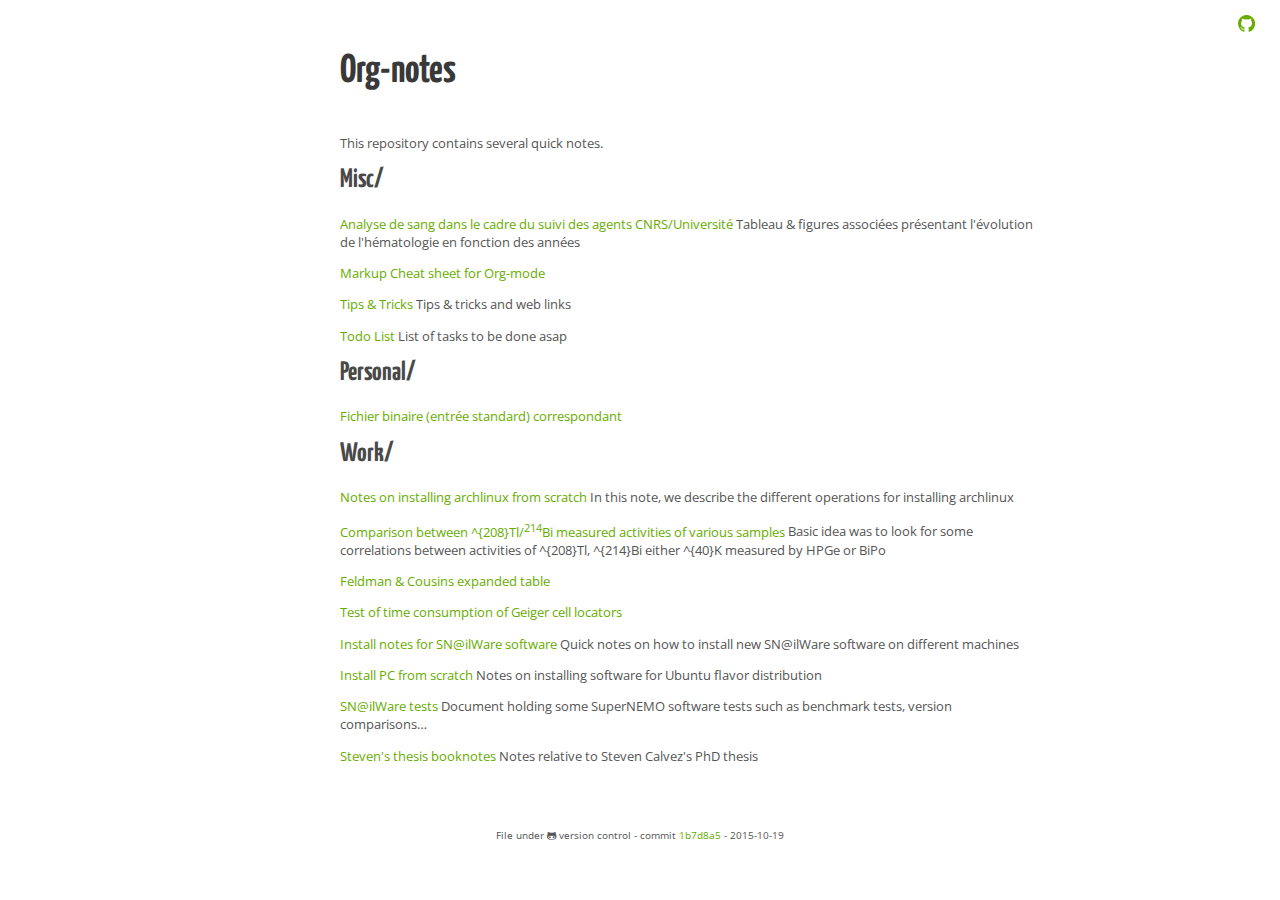
==== commit 99e7fff8: "update doc" ====
--- a/index.html
+++ b/index.html
@@ -158,7 +158,7 @@
 </div>
 </div>
 <div id="postamble" class="status">
-File under <i class="fa fa-github-alt"></i> version control - commit <a href="https://github.com/xgarrido/org-notes/commit/a051d1e1c02647f7620ab959f1b3e22c1adce872">a051d1e</a> - 2015-10-17
+File under <i class="fa fa-github-alt"></i> version control - commit <a href="https://github.com/xgarrido/org-notes/commit/1b7d8a53bb4462d5db01a7c371bde3df16e3af33">1b7d8a5</a> - 2015-10-19
 </div>
 </body>
 </html>
